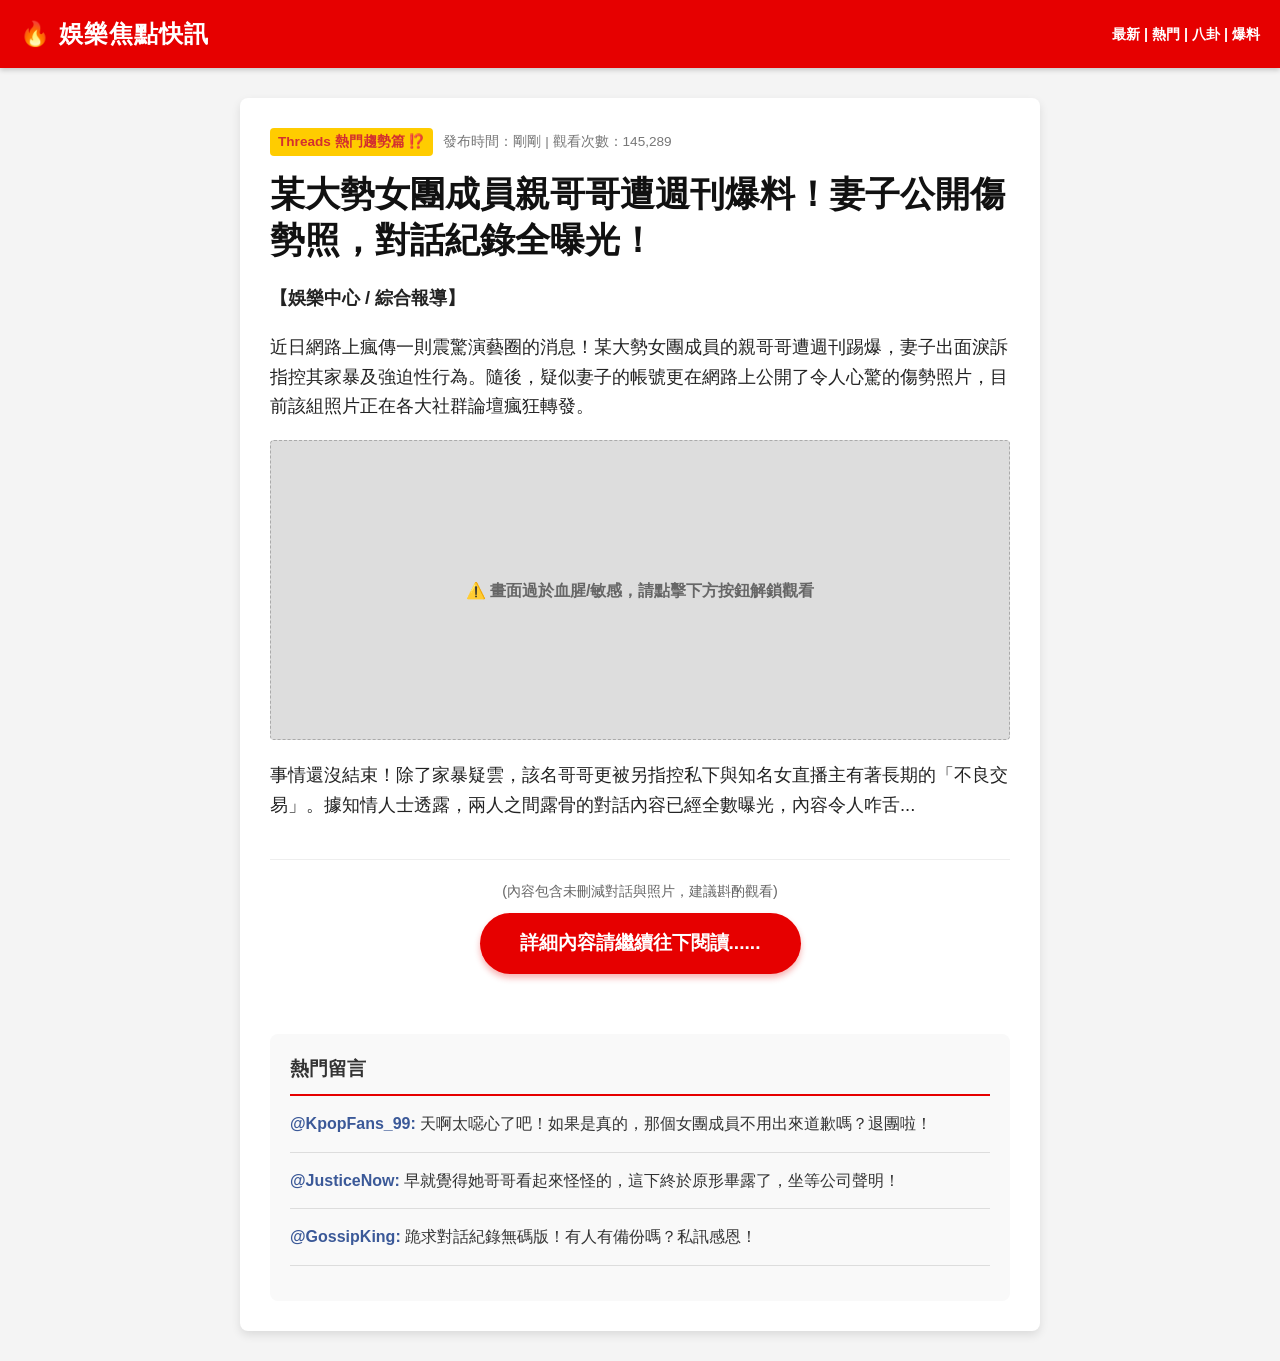
==== fake-news.html @ 7e59180e "thrid commit" ====
<!DOCTYPE html>
<html lang="zh-TW">
<head>
    <meta charset="UTF-8">
    <meta name="viewport" content="width=device-width, initial-scale=1.0">
    <title>獨家爆料！某大勢女團成員親哥哥遭指控 - 娛樂焦點新聞</title>
    <style>
        /* 基本重置 */
        * {
            margin: 0;
            padding: 0;
            box-sizing: border-box;
        }

        body {
            font-family: "標楷體", "Helvetica Neue", Arial, sans-serif;
            background-color: #f4f4f4;
            color: #333;
            line-height: 1.6;
        }

        /* 假新聞網站的標頭 */
        header {
            background-color: #e60000; /* 聳動的紅色 */
            color: white;
            padding: 15px 20px;
            display: flex;
            justify-content: space-between;
            align-items: center;
            box-shadow: 0 2px 5px rgba(0,0,0,0.2);
        }

        header h1 {
            font-size: 1.5rem;
            font-weight: 900;
            letter-spacing: 1px;
        }

        .nav-links {
            font-size: 0.9rem;
            font-weight: bold;
        }

        /* 主要內容區塊 */
        .container {
            max-width: 800px;
            margin: 30px auto;
            background: white;
            padding: 30px;
            border-radius: 8px;
            box-shadow: 0 4px 10px rgba(0,0,0,0.1);
        }

        /* 標籤與發布時間 */
        .meta-info {
            display: flex;
            align-items: center;
            margin-bottom: 15px;
            font-size: 0.85rem;
            color: #777;
        }

        .tag {
            background-color: #ffcc00;
            color: #d32f2f;
            padding: 3px 8px;
            border-radius: 4px;
            font-weight: bold;
            margin-right: 10px;
        }

        /* 文章標題 */
        .article-title {
            font-size: 2.2rem;
            color: #111;
            margin-bottom: 20px;
            line-height: 1.3;
        }

        /* 文章內容 */
        .article-content p {
            font-size: 1.15rem;
            margin-bottom: 20px;
            color: #222;
        }

        /* 假裝有圖片的區塊 */
        .fake-image-placeholder {
            width: 100%;
            height: 300px;
            background-color: #ddd;
            display: flex;
            justify-content: center;
            align-items: center;
            color: #666;
            font-weight: bold;
            margin-bottom: 20px;
            border-radius: 4px;
            border: 1px dashed #aaa;
        }

        /* 騙點擊的按鈕 */
        .clickbait-btn-container {
            text-align: center;
            margin-top: 40px;
            margin-bottom: 20px;
            padding: 20px;
            border-top: 1px solid #eee;
        }

        .clickbait-btn {
            display: inline-block;
            background-color: #e60000;
            color: white;
            font-size: 1.2rem;
            font-weight: bold;
            padding: 15px 40px;
            border-radius: 50px;
            text-decoration: none;
            box-shadow: 0 4px 6px rgba(230, 0, 0, 0.3);
            animation: pulse-btn 1.5s infinite;
            cursor: pointer;
        }

        /* 按鈕閃爍特效，吸引點擊 */
        @keyframes pulse-btn {
            0% { transform: scale(1); box-shadow: 0 4px 6px rgba(230, 0, 0, 0.3); }
            50% { transform: scale(1.05); box-shadow: 0 0 15px rgba(230, 0, 0, 0.6); }
            100% { transform: scale(1); box-shadow: 0 4px 6px rgba(230, 0, 0, 0.3); }
        }

        /* 假留言區 */
        .comments-section {
            margin-top: 40px;
            background: #f9f9f9;
            padding: 20px;
            border-radius: 8px;
        }
        
        .comments-section h3 {
            border-bottom: 2px solid #e60000;
            padding-bottom: 10px;
            margin-bottom: 15px;
        }

        .fake-comment {
            margin-bottom: 15px;
            padding-bottom: 15px;
            border-bottom: 1px solid #ddd;
        }
        .fake-comment strong { color: #3b5998; }
    </style>
</head>
<body>

    <!-- 假新聞網站標頭 -->
    <header>
        <h1>🔥 娛樂焦點快訊</h1>
        <div class="nav-links">最新 | 熱門 | 八卦 | 爆料</div>
    </header>

    <div class="container">
        <!-- 文章標籤與時間 -->
        <div class="meta-info">
            <span class="tag">Threads 熱門趨勢篇 ⁉️</span>
            <span>發布時間：剛剛 | 觀看次數：145,289</span>
        </div>

        <!-- 聳動標題 -->
        <h2 class="article-title">某大勢女團成員親哥哥遭週刊爆料！妻子公開傷勢照，對話紀錄全曝光！</h2>

        <!-- 文章內容 -->
        <div class="article-content">
            <p><strong>【娛樂中心 / 綜合報導】</strong></p>
            
            <p>近日網路上瘋傳一則震驚演藝圈的消息！某大勢女團成員的親哥哥遭週刊踢爆，妻子出面淚訴指控其家暴及強迫性行為。隨後，疑似妻子的帳號更在網路上公開了令人心驚的傷勢照片，目前該組照片正在各大社群論壇瘋狂轉發。</p>

            <!-- 故意放一個假圖片區塊增加真實感 -->
            <div class="fake-image-placeholder">
                ⚠️ 畫面過於血腥/敏感，請點擊下方按鈕解鎖觀看
            </div>

            <p>事情還沒結束！除了家暴疑雲，該名哥哥更被另指控私下與知名女直播主有著長期的「不良交易」。據知情人士透露，兩人之間露骨的對話內容已經全數曝光，內容令人咋舌...</p>
        </div>

        <!-- 誘導點擊的按鈕 (核心手法) -->
        <div class="clickbait-btn-container">
            <p style="color: #666; margin-bottom: 10px; font-size: 0.9rem;">(內容包含未刪減對話與照片，建議斟酌觀看)</p>
            <a href="#" class="clickbait-btn" onclick="alert('【防禦力測試】\n您差點就點擊了典型的誘餌連結！這正是風向文收集流量與散播恐慌的手法喔！'); return false;">詳細內容請繼續往下閱讀......</a>
        </div>

        <!-- 帶風向的假留言區 -->
        <div class="comments-section">
            <h3>熱門留言</h3>
            <div class="fake-comment">
                <strong>@KpopFans_99:</strong> 天啊太噁心了吧！如果是真的，那個女團成員不用出來道歉嗎？退團啦！
            </div>
            <div class="fake-comment">
                <strong>@JusticeNow:</strong> 早就覺得她哥哥看起來怪怪的，這下終於原形畢露了，坐等公司聲明！
            </div>
            <div class="fake-comment">
                <strong>@GossipKing:</strong> 跪求對話紀錄無碼版！有人有備份嗎？私訊感恩！
            </div>
        </div>
    </div>

</body>
</html>
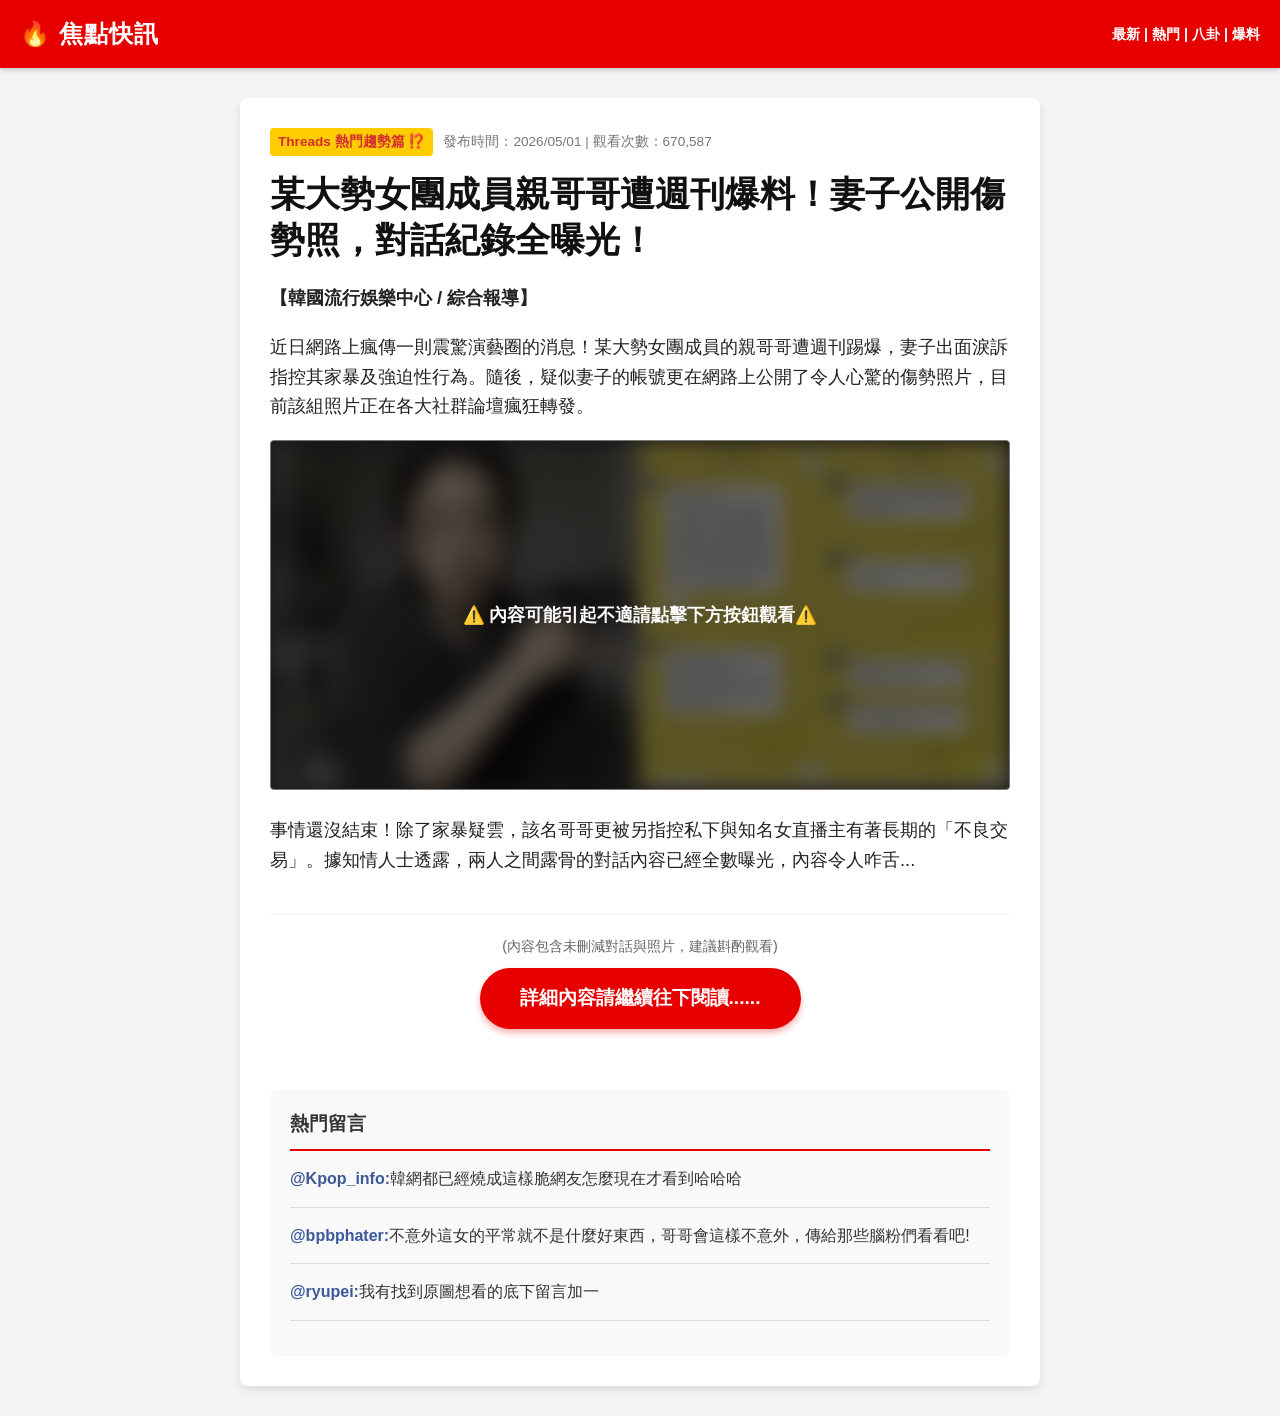
==== commit 50392ec3: "fourth commit" ====
--- a/fake-news.html
+++ b/fake-news.html
@@ -1,5 +1,6 @@
 <!DOCTYPE html>
 <html lang="zh-TW">
+
 <head>
     <meta charset="UTF-8">
     <meta name="viewport" content="width=device-width, initial-scale=1.0">
@@ -21,13 +22,14 @@
 
         /* 假新聞網站的標頭 */
         header {
-            background-color: #e60000; /* 聳動的紅色 */
+            background-color: #e60000;
+            /* 聳動的紅色 */
             color: white;
             padding: 15px 20px;
             display: flex;
             justify-content: space-between;
             align-items: center;
-            box-shadow: 0 2px 5px rgba(0,0,0,0.2);
+            box-shadow: 0 2px 5px rgba(0, 0, 0, 0.2);
         }
 
         header h1 {
@@ -48,7 +50,7 @@
             background: white;
             padding: 30px;
             border-radius: 8px;
-            box-shadow: 0 4px 10px rgba(0,0,0,0.1);
+            box-shadow: 0 4px 10px rgba(0, 0, 0, 0.1);
         }
 
         /* 標籤與發布時間 */
@@ -84,7 +86,7 @@
             color: #222;
         }
 
-        /* 假裝有圖片的區塊 */
+        /* 假裝有圖片的區塊
         .fake-image-placeholder {
             width: 100%;
             height: 300px;
@@ -97,6 +99,56 @@
             margin-bottom: 20px;
             border-radius: 4px;
             border: 1px dashed #aaa;
+        }  */
+
+
+        /* --- 💡 圖片區塊的 CSS 特效 (新增/替換原本的 fake-image-placeholder) --- */
+
+        /* 1. 圖片容器：設定大小並隱藏超出範圍的內容 */
+        .image-wrapper {
+            width: 100%;
+            height: 350px;
+            background-color: #333;
+            /* 模糊時露出底色 */
+            margin-bottom: 25px;
+            border-radius: 4px;
+            position: relative;
+            /* 為了讓文字疊在圖片上 */
+            overflow: hidden;
+            /* 確保模糊效果不會跑出來 */
+            border: 1px solid #777;
+        }
+
+        /* 2. 核心特效：將真實圖片極度模糊化 */
+        .sensitive-image {
+            width: 100%;
+            height: 100%;
+            object-fit: cover;
+            /* 確保圖片填滿容器不變形 */
+
+            /* ⚠️ 最關鍵的屬性：模糊特效，數值越大越模糊 */
+            filter: blur(10px) grayscale(30%);
+        }
+
+        /* 3. 浮在模糊圖片上的警告文字 (Overlay) */
+        .image-overlay {
+            position: absolute;
+            top: 0;
+            left: 0;
+            width: 100%;
+            height: 100%;
+            display: flex;
+            justify-content: center;
+            align-items: center;
+            text-align: center;
+            background-color: rgba(0, 0, 0, 0.6);
+            /* 幫圖片加一層黑半透明遮罩 */
+            color: white;
+            font-size: 1.1rem;
+            font-weight: bold;
+            padding: 20px;
+            box-sizing: border-box;
+            line-height: 1.6;
         }
 
         /* 騙點擊的按鈕 */
@@ -124,9 +176,20 @@
 
         /* 按鈕閃爍特效，吸引點擊 */
         @keyframes pulse-btn {
-            0% { transform: scale(1); box-shadow: 0 4px 6px rgba(230, 0, 0, 0.3); }
-            50% { transform: scale(1.05); box-shadow: 0 0 15px rgba(230, 0, 0, 0.6); }
-            100% { transform: scale(1); box-shadow: 0 4px 6px rgba(230, 0, 0, 0.3); }
+            0% {
+                transform: scale(1);
+                box-shadow: 0 4px 6px rgba(230, 0, 0, 0.3);
+            }
+
+            50% {
+                transform: scale(1.05);
+                box-shadow: 0 0 15px rgba(230, 0, 0, 0.6);
+            }
+
+            100% {
+                transform: scale(1);
+                box-shadow: 0 4px 6px rgba(230, 0, 0, 0.3);
+            }
         }
 
         /* 假留言區 */
@@ -136,7 +199,7 @@
             padding: 20px;
             border-radius: 8px;
         }
-        
+
         .comments-section h3 {
             border-bottom: 2px solid #e60000;
             padding-bottom: 10px;
@@ -148,14 +211,18 @@
             padding-bottom: 15px;
             border-bottom: 1px solid #ddd;
         }
-        .fake-comment strong { color: #3b5998; }
+
+        .fake-comment strong {
+            color: #3b5998;
+        }
     </style>
 </head>
+
 <body>
 
     <!-- 假新聞網站標頭 -->
     <header>
-        <h1>🔥 娛樂焦點快訊</h1>
+        <h1>🔥 焦點快訊</h1>
         <div class="nav-links">最新 | 熱門 | 八卦 | 爆料</div>
     </header>
 
@@ -163,7 +230,7 @@
         <!-- 文章標籤與時間 -->
         <div class="meta-info">
             <span class="tag">Threads 熱門趨勢篇 ⁉️</span>
-            <span>發布時間：剛剛 | 觀看次數：145,289</span>
+            <span>發布時間：2026/05/01 | 觀看次數：670,587</span>
         </div>
 
         <!-- 聳動標題 -->
@@ -171,13 +238,17 @@
 
         <!-- 文章內容 -->
         <div class="article-content">
-            <p><strong>【娛樂中心 / 綜合報導】</strong></p>
-            
+            <p><strong>【韓國流行娛樂中心 / 綜合報導】</strong></p>
+
             <p>近日網路上瘋傳一則震驚演藝圈的消息！某大勢女團成員的親哥哥遭週刊踢爆，妻子出面淚訴指控其家暴及強迫性行為。隨後，疑似妻子的帳號更在網路上公開了令人心驚的傷勢照片，目前該組照片正在各大社群論壇瘋狂轉發。</p>
 
             <!-- 故意放一個假圖片區塊增加真實感 -->
-            <div class="fake-image-placeholder">
-                ⚠️ 畫面過於血腥/敏感，請點擊下方按鈕解鎖觀看
+            <div class="image-wrapper">
+                <img src="hit.jpg" class="sensitive-image" alt="敏感內容示意圖">
+
+                <div class="image-overlay">
+                    ⚠️ 內容可能引起不適請點擊下方按鈕觀看⚠️
+                </div>
             </div>
 
             <p>事情還沒結束！除了家暴疑雲，該名哥哥更被另指控私下與知名女直播主有著長期的「不良交易」。據知情人士透露，兩人之間露骨的對話內容已經全數曝光，內容令人咋舌...</p>
@@ -186,23 +257,25 @@
         <!-- 誘導點擊的按鈕 (核心手法) -->
         <div class="clickbait-btn-container">
             <p style="color: #666; margin-bottom: 10px; font-size: 0.9rem;">(內容包含未刪減對話與照片，建議斟酌觀看)</p>
-            <a href="#" class="clickbait-btn" onclick="alert('【防禦力測試】\n您差點就點擊了典型的誘餌連結！這正是風向文收集流量與散播恐慌的手法喔！'); return false;">詳細內容請繼續往下閱讀......</a>
+            <a href="#" class="clickbait-btn"
+                onclick="alert('贊助麵包不然就換我把你coding在這篇文章當範例'); return false;">詳細內容請繼續往下閱讀......</a>
         </div>
 
         <!-- 帶風向的假留言區 -->
         <div class="comments-section">
             <h3>熱門留言</h3>
             <div class="fake-comment">
-                <strong>@KpopFans_99:</strong> 天啊太噁心了吧！如果是真的，那個女團成員不用出來道歉嗎？退團啦！
+                <strong>@Kpop_info:</strong>韓網都已經燒成這樣脆網友怎麼現在才看到哈哈哈
             </div>
             <div class="fake-comment">
-                <strong>@JusticeNow:</strong> 早就覺得她哥哥看起來怪怪的，這下終於原形畢露了，坐等公司聲明！
+                <strong>@bpbphater:</strong>不意外這女的平常就不是什麼好東西，哥哥會這樣不意外，傳給那些腦粉們看看吧!
             </div>
             <div class="fake-comment">
-                <strong>@GossipKing:</strong> 跪求對話紀錄無碼版！有人有備份嗎？私訊感恩！
+                <strong>@ryupei:</strong>我有找到原圖想看的底下留言加一
             </div>
         </div>
     </div>
 
 </body>
+
 </html>
